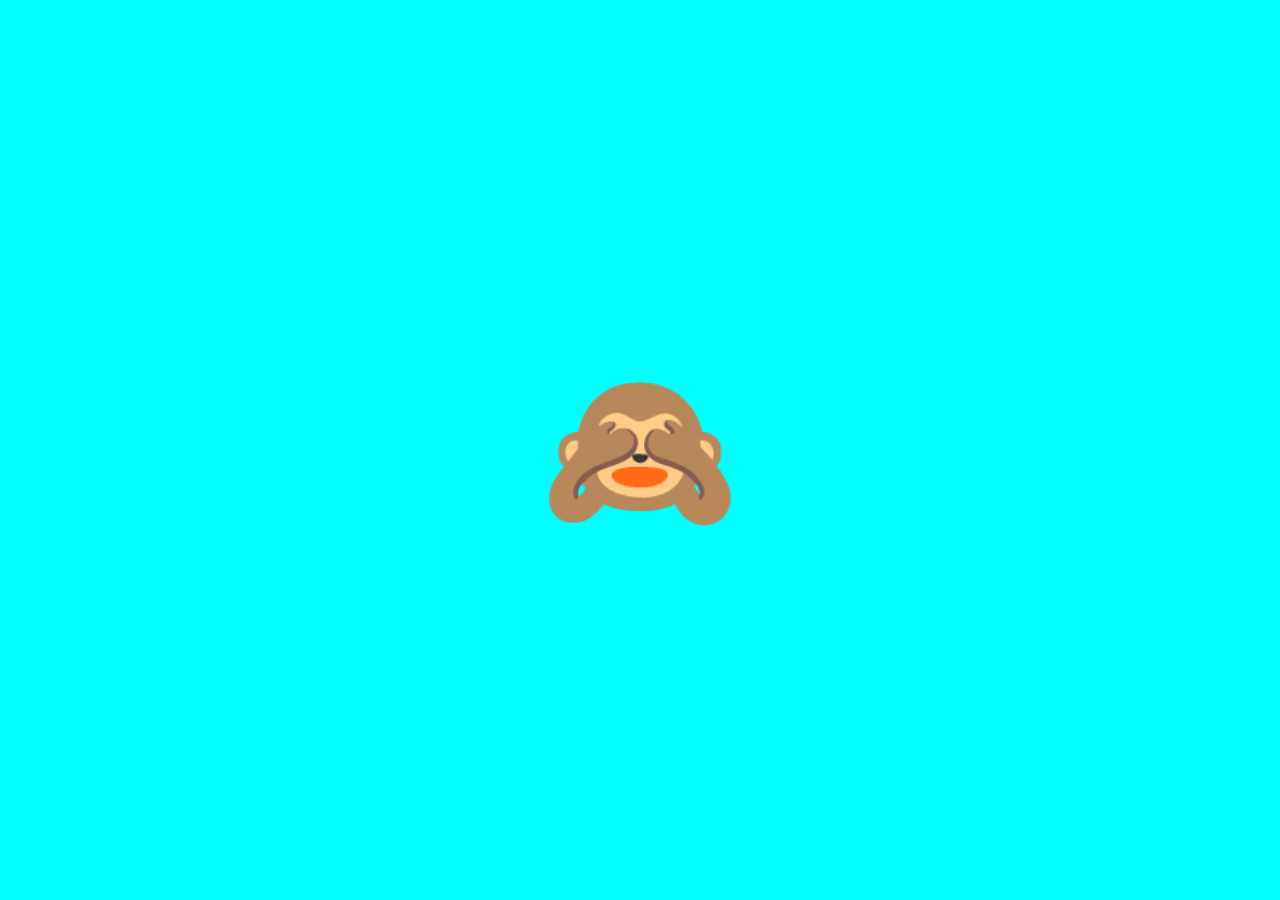
==== project1/index.html @ 7a18a805 "first commit" ====
<!DOCTYPE html>
<html lang="en">
<head>
    <meta charset="UTF-8">
    <meta http-equiv="X-UA-Compatible" content="IE=edge">
    <meta name="viewport" content="width=device-width, initial-scale=1.0">
    <link rel="stylesheet" href="./styles.css" />
    <title>Project 1</title>
</head>
<body>
    <div class="emoji closed active">🙈</div>
    <div class="emoji open">🙉</div>
    <script src="./app.js"></script>
</body>
</html>
---- project1/styles.css ----
* {
    box-sizing: border-box;
    padding: 0;
    margin: 0;
}

body {
    background-color: aqua;
    justify-content: center;
    align-items: center;
    display: flex;
    flex-direction: column;
    height: 100vh;
}

.emoji{
    cursor: pointer;
    font-size: 10rem;
    user-select: none;
}

.closed{
    display: none;
}

.open{
    display: none;
}

.active{
    display: block;
}
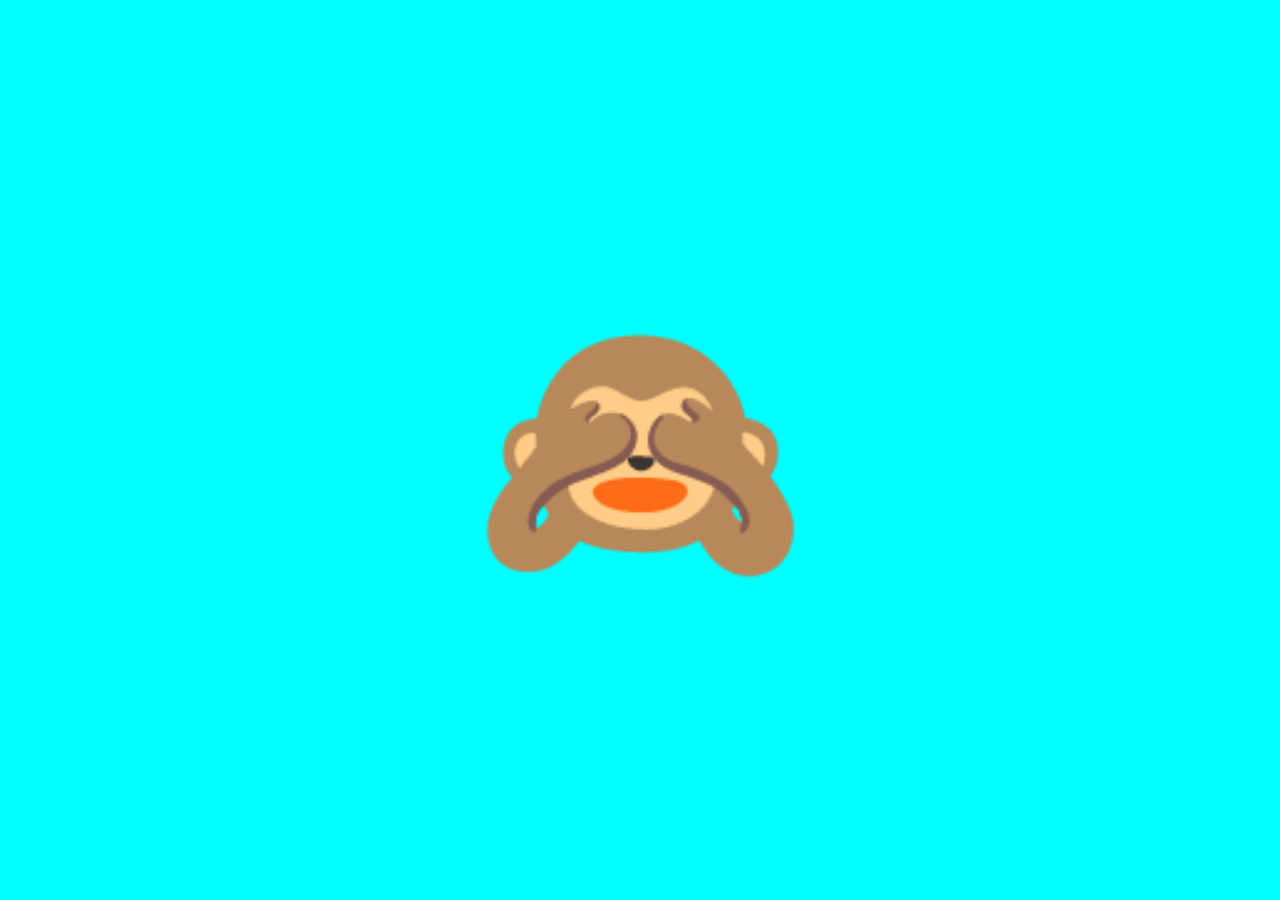
==== commit f56f9d98: "issue in eventListener" ====
--- a/project1/index.html
+++ b/project1/index.html
@@ -4,8 +4,8 @@
     <meta charset="UTF-8">
     <meta http-equiv="X-UA-Compatible" content="IE=edge">
     <meta name="viewport" content="width=device-width, initial-scale=1.0">
-    <link rel="stylesheet" href="./styles.css" />
-    <title>Project 1</title>
+    <link rel="stylesheet" href="styles.css">
+    <title>Document</title>
 </head>
 <body>
     <div class="emoji closed active">🙈</div>
--- a/project1/styles.css
+++ b/project1/styles.css
@@ -1,32 +1,32 @@
-* {
+*{
     box-sizing: border-box;
     padding: 0;
     margin: 0;
 }
 
 body {
-    background-color: aqua;
+    background-color: cyan;
+    display: flex;
     justify-content: center;
     align-items: center;
-    display: flex;
-    flex-direction: column;
-    height: 100vh;
+    text-align: center;
+    min-height: 100vh;
+    pointer-events: none;
 }
 
-.emoji{
-    cursor: pointer;
-    font-size: 10rem;
-    user-select: none;
+.emoji {
+    font-size: 30vh;
+    
 }
 
-.closed{
+.closed {
     display: none;
 }
 
-.open{
+.open {
     display: none;
 }
 
-.active{
+.active {
     display: block;
 }